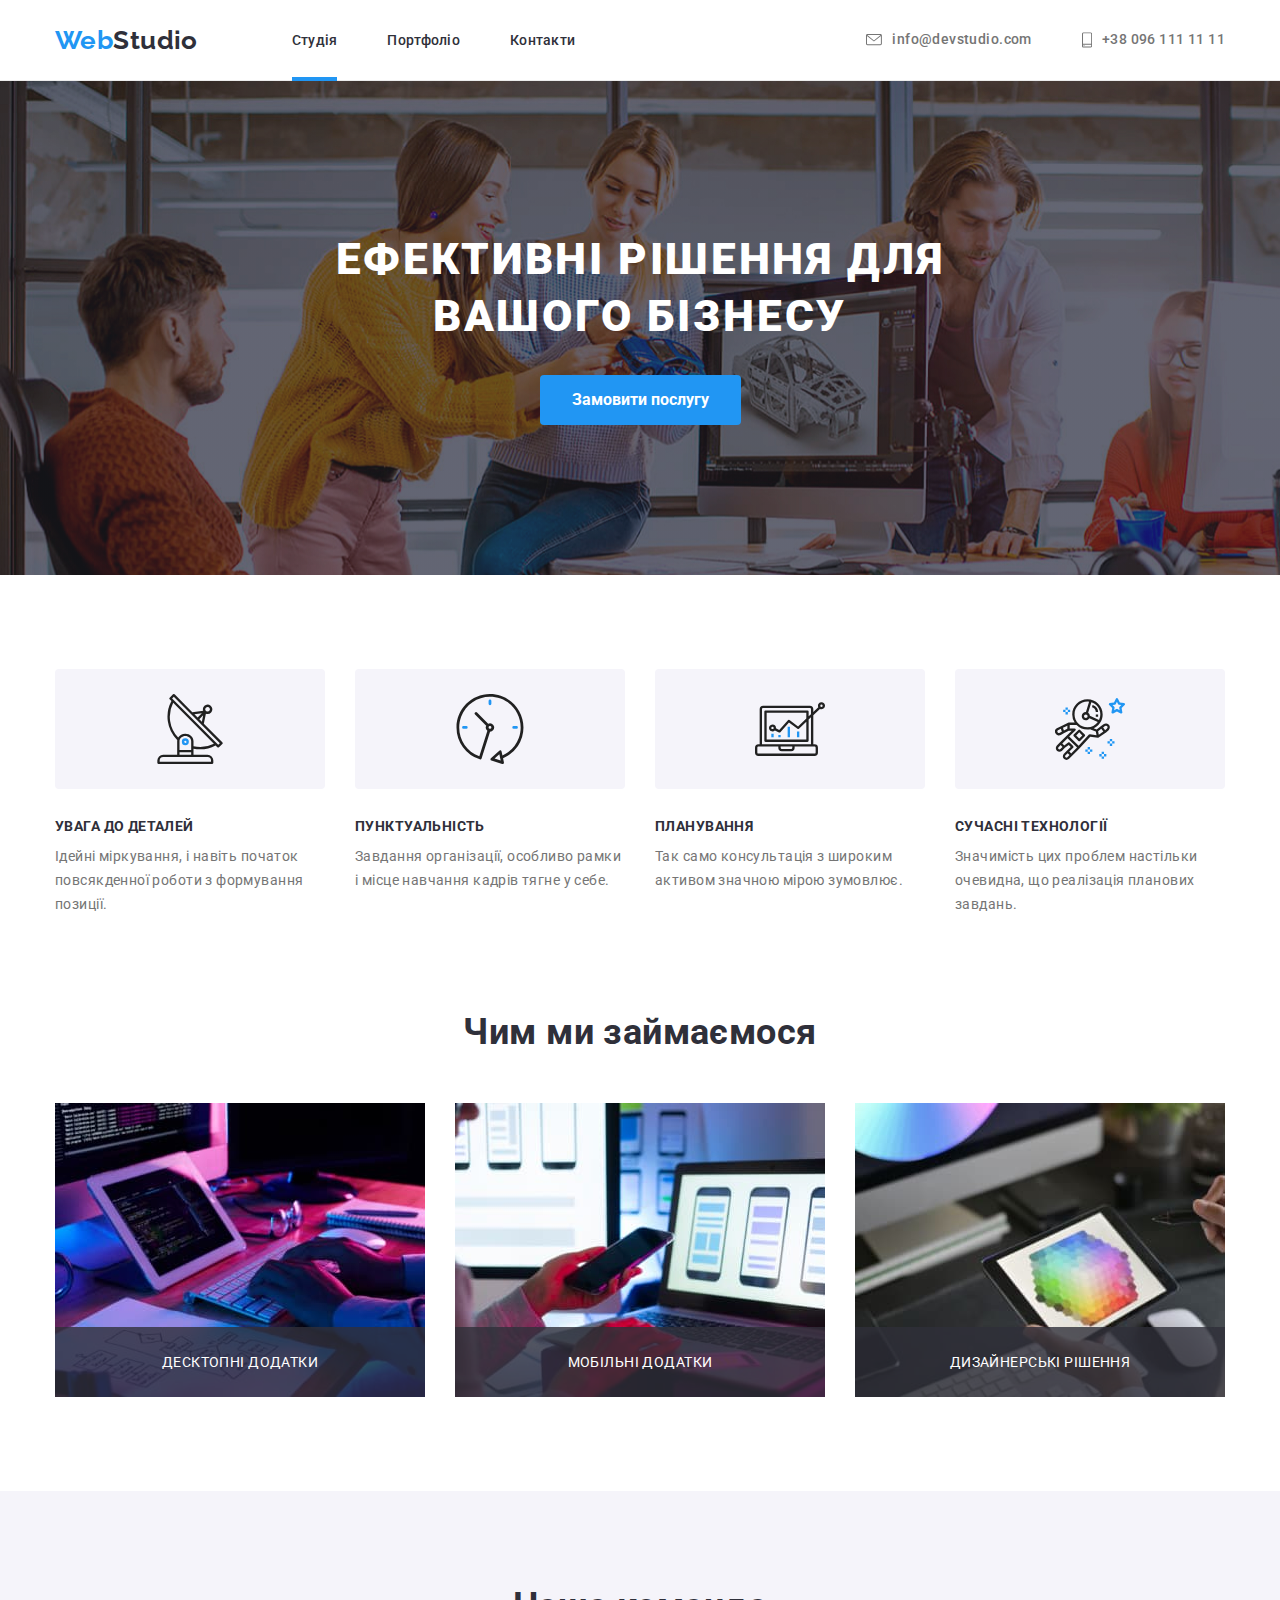
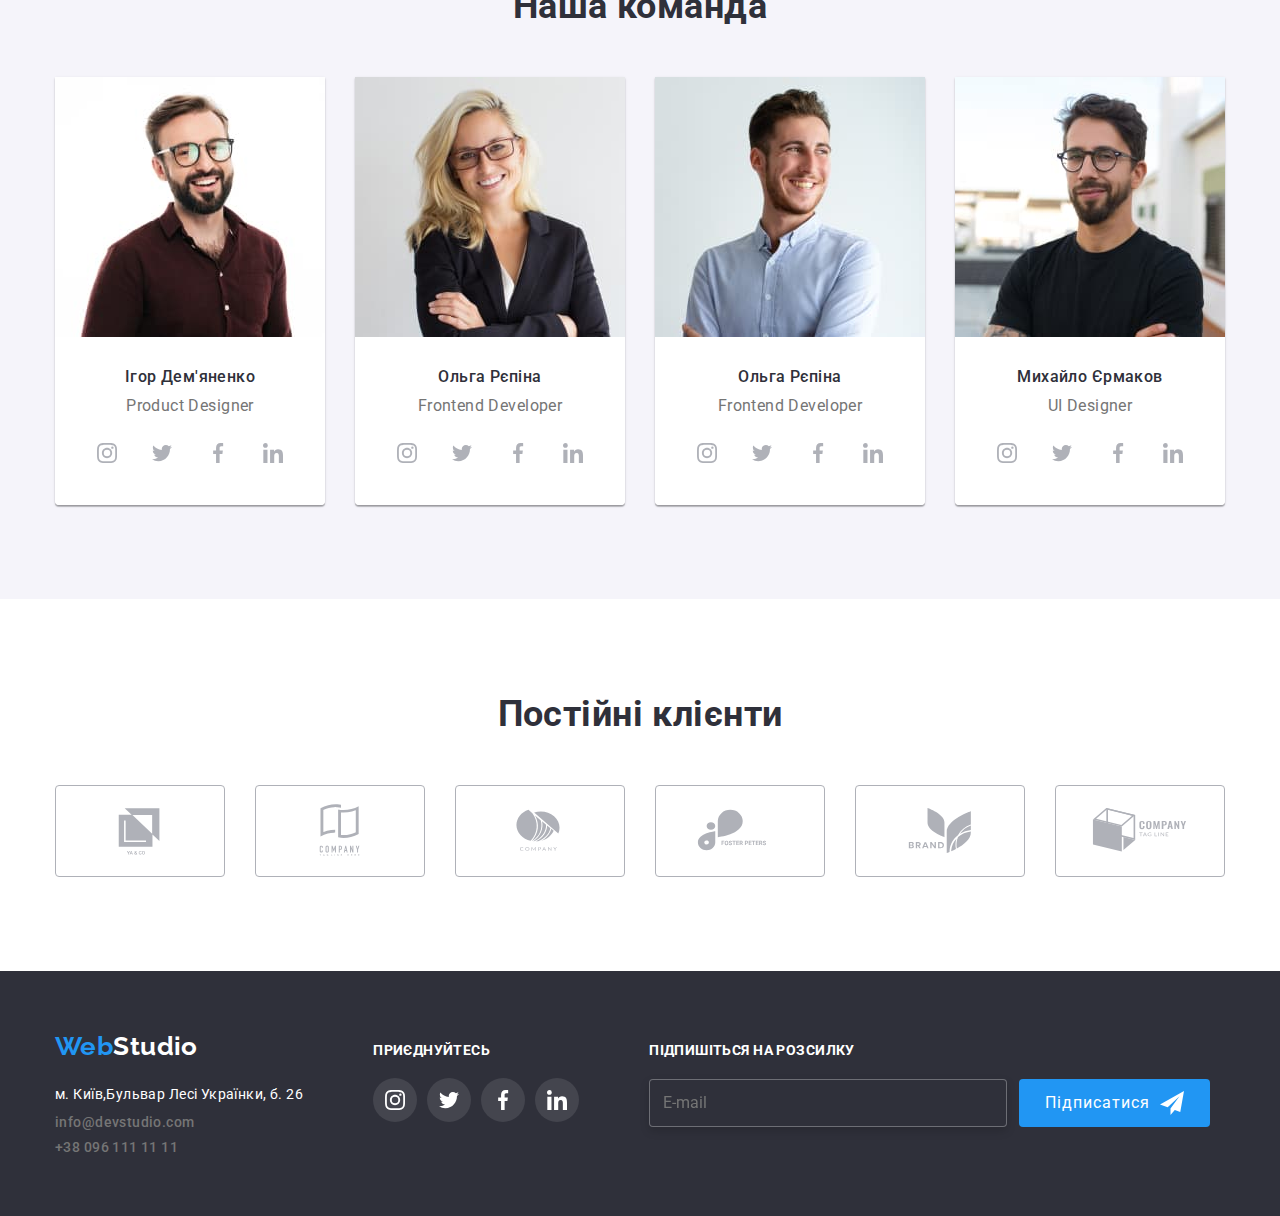
==== index.html @ 344b3658 "p1" ====
<!DOCTYPE html>
<html lang="uk">
  <head>
    <meta charset="UTF-8" />
    <meta http-equiv="X-UA-Compatible" content="IE=edge" />
    <meta name="viewport" content="width=device-width, initial-scale=1.0" />
    <link
      rel="stylesheet"
      href="https://cdnjs.cloudflare.com/ajax/libs/modern-normalize/1.1.0/modern-normalize.min.css"
      />
    <link rel="stylesheet" href="./css/styles.css" />
    <title>Студія</title>
  </head>
  <body>
    <header class="page-header">
      <div class="container page-header__container">
        <a class="logo page-header__logo" href="./index.html"><span>Web</span>Studio</a>
        <nav class="navigation header__navigation">
          <ul class="menu">
            <li class="menu__item">
              <a class="menu__links menu__links--current" href="./index.html">Студія</a>
            </li>
            <li class="menu__item">
              <a class="menu__links " href="./portfolio.html">Портфоліо</a>
            </li>
            <li class="menu__item"><a class="menu__links " href="#">Контакти</a></li>
          </ul>
        </nav>
        <ul class="contacts header_contacts">
          <li class="contacts__item">
            <a class="contacts__links" href="mailto:info@devstudio.com"><svg
                class="contacts__icons" width="16" height="12">
                <use href="./images/icons.svg#icon-envelope"></use>
              </svg>info@devstudio.com</a>
          </li>
          <li class="contacts__item">
            <a class="contacts__links" href="tel:380961111111"> <svg
                class="contacts__icons"
                width="10" height="16">
                <use href="./images/icons.svg#icon-smartphone"></use>
              </svg>+38 096 111 11 11</a>
          </li>
        </ul>
      </div>
    </header>
    <main>
      <section class="hero">
        <h1 class="hero-heading">Ефективні рішення для вашого бізнесу</h1>
        <button data-modal-open class="button hero__button" type="button">Замовити
          послугу</button>
      </section>

      <div class="backdrop is-hidden" data-modal>
        <div class="modal">
          <button data-modal-close class="modal-button"><svg
              class="modal-button__icons">
              <use href="./images/icons.svg#icon-cross"></use></svg></button>
          <form class="modal-form">
            <h3 class="modal-form__heading">Залиште свої дані, ми вам
              передзвонимо</h3>
            <label class="modal-form__label" for="user_name">Ім'я
              <input class="modal-form__input" type="text" name="name"
                id="user_name">
              <svg class="modal-form__icons">
                <use href="./images/icons.svg#icon-phone-black-18dp-1"></use></svg>
            </label>
            <label class="modal-form__label" for="user_telephone">Телефон
              <input class="modal-form__input" type="tel" name="telephone"
                id="user_telephone">
              <svg class="modal-form__icons">
                <use href="./images/icons.svg#icon-person-black-18dp-1"></use></svg>
            </label>
            <label class="modal-form__label" for="user_email">Пошта
              <input class="modal-form__input" type="email" name="email"
                id="user_email">
              <svg class="modal-form__icons">
                <use href="./images/icons.svg#icon-Vector"></use></svg>
            </label>
            <label class="modal-form__label" for="comment">Коментар
              <textarea class="modal-form__comment" name="comment" id="comment"
                rows="8"
                placeholder="Введіть текст"></textarea>
            </label>

            <div class="terms">
              <label class="terms__checkbox-label">
                <input class="checkbox" type="checkbox" name="topic"
                  value=""/>
                <span class="check-icon"></span><p>Погоджуюся з розсилкою
                  та приймаю</p>
              </label>
              <a class="modal-terms">Умови договору</a>
            </div>
            <button class="modal-button__submit" type="submit">Відправити</button>
          </form>
        </div>
      </div>


      <section class="information">
        <div class="container information__container">
          <h2 class="information-heading">Загальна інформація</h2>
          <ul class="info">
            <li class="info__item">
              <div class="info-img">
                <svg class="info-img__icons">
                  <use href="./images/icons.svg#icon-antenna-1"></use>
                </svg>
              </div>
              <h3 class="info-title">УВАГА ДО ДЕТАЛЕЙ</h3>
              <p class="info-text">
                Ідейні міркування, і навіть початок повсякденної роботи з
                формування позиції.
              </p>
            </li>
            <li class="info__item">
              <div class="info-img">
                <svg class="info-img__icons">
                  <use href="./images/icons.svg#icon-clock-1"></use>
                </svg>
              </div>
              <h3 class="info-title">ПУНКТУАЛЬНІСТЬ</h3>
              <p class="info-text">
                Завдання організації, особливо рамки і місце навчання кадрів
                тягне у себе.
              </p>
            </li>
            <li class="info__item">
              <div class="info-img">
                <svg class="info-img__icons">
                  <use href="./images/icons.svg#icon-diagram-1"></use>
                </svg>
              </div>
              <h3 class="info-title">ПЛАНУВАННЯ</h3>
              <p class="info-text">
                Так само консультація з широким активом значною мірою
                зумовлює.
              </p>
            </li>
            <li class="info__item">
              <div class="info-img">
                <svg class="info-img__icons">
                  <use href="./images/icons.svg#icon-astronaut-1"></use>
                </svg>
              </div>
              <h3 class="info-title">СУЧАСНІ ТЕХНОЛОГІЇ</h3>
              <p class="info-text">
                Значимість цих проблем настільки очевидна, що реалізація
                планових завдань.
              </p>
            </li>
          </ul>
        </div>
      </section>


      <section class="work">
        <div class="container work__container">
          <h2 class="work-heading">Чим ми займаємося</h2>
          <ul class="photos">
            <li class="photos__item">
              <img
                src="./images/b.jpg"
                alt="написання коду"
                width="370"
                height="294"
                />
              <div class="photos__overlay"><p>Десктопні додатки</p></div>
            </li>
            <li class="photos__item">
              <img
                src="./images/img.jpg"
                alt="робота з дизайном"
                width="370"
                height="294"
                />
              <div class="photos__overlay"><p>Мобільні додатки</p></div>
            </li>
            <li class="photos__item">
              <img
                src="./images/img2.jpg"
                alt="палітра колорів"
                width="370"
                height="294"
                />
              <div class="photos__overlay"><p>Дизайнерські рішення</p></div>
            </li>
          </ul>
        </div>
      </section>



      <section class="workers">
        <div class="container">
          <h2 class="workers-heading">Наша команда</h2>
          <ul class="grid">
            <li class="grid-card">
              <article class="worker">
                <img
                  src="./images/img:1.jpg"
                  alt="молодий чоловік в окулярах"
                  width="270"
                  height="260"
                  class="worker__inmage"
                  />
                <div class="private">
                  <h3 class="private__name">Ігор Дем'яненко</h3>
                  <p class="private__job">Product Designer</p>
                  <ul class="social">
                    <li><a class="social__links"
                        href="https://www.instagram.com/"><svg
                          class="social__icons ">
                          <use href="./images/icons.svg#icon-instagram-2"></use>
                        </svg></a></li>
                    <li><a class="social__links" href="https://twitter.com/"><svg
                          class="social__icons">
                          <use href="./images/icons.svg#icon-twitter-1"></use>
                        </svg></a></li>
                    <li><a class="social__links"
                        href="hhttps://www.facebook.com/"><svg
                          class="social__icons">
                          <use href="./images/icons.svg#icon-facebook-1"></use>
                        </svg></a></li>
                    <li><a class="social__links"
                        href="https://www.linkedin.com/feed/"><svg
                          class="social__icons">
                          <use href="./images/icons.svg#icon-linkedin-1"></use>
                        </svg></a></li>
                  </ul>
                </div>
              </article>
            </li>
            <li class="grid-card">
              <article class="worker">
                <img
                  src="./images/im2.jpg"
                  alt="дівчина робітник фронт"
                  width="270"
                  height="260"
                  class="worker__inmage"
                  />
                <div class="private">
                  <h3 class="private__name">Ольга Рєпіна</h3>
                  <p class="private__job">Frontend Developer</p>

                  <ul class="social">
                    <li><a class="social__links"
                        href="https://www.instagram.com/"><svg
                          class="social__icons ">
                          <use href="./images/icons.svg#icon-instagram-2"></use>
                        </svg></a></li>
                    <li><a class="social__links" href="https://twitter.com/"><svg
                          class="social__icons">
                          <use href="./images/icons.svg#icon-twitter-1"></use>
                        </svg></a></li>
                    <li><a class="social__links"
                        href="hhttps://www.facebook.com/"><svg
                          class="social__icons">
                          <use href="./images/icons.svg#icon-facebook-1"></use>
                        </svg></a></li>
                    <li><a class="social__links"
                        href="https://www.linkedin.com/feed/"><svg
                          class="social__icons">
                          <use href="./images/icons.svg#icon-linkedin-1"></use>
                        </svg></a></li>
                  </ul>
                </div>
              </article>
            </li>
            <li class="grid-card">
              <article class="worker">
                <img
                  src="./images/im3.jpg"
                  alt="хлопець з маркентгу"
                  width="270"
                  height="260"
                  class="worker__inmage"
                  />
                <div class="private">
                  <h3 class="private__name">Ольга Рєпіна</h3>
                  <p class="private__job">Frontend Developer</p>

                  <ul class="social">
                    <li><a class="social__links"
                        href="https://www.instagram.com/"><svg
                          class="social__icons ">
                          <use href="./images/icons.svg#icon-instagram-2"></use>
                        </svg></a></li>
                    <li><a class="social__links" href="https://twitter.com/"><svg
                          class="social__icons">
                          <use href="./images/icons.svg#icon-twitter-1"></use>
                        </svg></a></li>
                    <li><a class="social__links"
                        href="hhttps://www.facebook.com/"><svg
                          class="social__icons">
                          <use href="./images/icons.svg#icon-facebook-1"></use>
                        </svg></a></li>
                    <li><a class="social__links"
                        href="https://www.linkedin.com/feed/"><svg
                          class="social__icons">
                          <use href="./images/icons.svg#icon-linkedin-1"></use>
                        </svg></a></li>
                  </ul>
                </div>
              </article>
            </li>
            <li class="grid-card">
              <article class="worker">
                <img
                  src="./images/im4.jpg"
                  alt="молодий чоловік в окулярах UI"
                  width="270"
                  height="260"
                  class="worker__inmage"
                  />
                <div class="private">
                  <h3 class="private__name">Михайло Єрмаков</h3>
                  <p class="private__job">UI Designer</p>
                  <ul class="social">
                    <li><a class="social__links"
                        href="https://www.instagram.com/"><svg
                          class="social__icons ">
                          <use href="./images/icons.svg#icon-instagram-2"></use>
                        </svg></a></li>
                    <li><a class="social__links" href="https://twitter.com/"><svg
                          class="social__icons">
                          <use href="./images/icons.svg#icon-twitter-1"></use>
                        </svg></a></li>
                    <li><a class="social__links"
                        href="hhttps://www.facebook.com/"><svg
                          class="social__icons">
                          <use href="./images/icons.svg#icon-facebook-1"></use>
                        </svg></a></li>
                    <li><a class="social__links"
                        href="https://www.linkedin.com/feed/"><svg
                          class="social__icons">
                          <use href="./images/icons.svg#icon-linkedin-1"></use>
                        </svg></a></li>
                  </ul>
                </div>
              </article>
            </li>
          </ul>
        </div>
      </section>
    </main>
    <section class="clients">
      <div class="container">
        <h2 class="clients-heading">Постійні клієнти</h2>
        <ul class="clients-list">
          <li class="clients-list__item"><a class="clients-list__link" href="#"><svg class="clients-list__icons">
                <use href="./images/icons.svg#icon-l1"></use>
              </svg></a></li>
          <li class="clients-list__item"><a class="clients-list__link" href="#"><svg class="clients-list__icons">
                <use href="./images/icons.svg#icon-l2"></use>
              </svg></a></li>
          <li class="clients-list__item"><a class="clients-list__link" href="#"><svg class="clients-list__icons">
                <use href="./images/icons.svg#icon-l3"></use>
              </svg></a></li>
          <li class="clients-list__item"><a class="clients-list__link" href="#"><svg class="clients-list__icons">
                <use href="./images/icons.svg#icon-l4"></use>
              </svg></a></li>
          <li class="clients-list__item"><a class="clients-list__link" href="#"><svg class="clients-list__icons">
                <use href="./images/icons.svg#icon-l5"></use>
              </svg></a></li>
          <li v><a class="clients-list__link" href="#"><svg class="clients-list__icons">
                <use href="./images/icons.svg#icon-l6"></use>
              </svg></a></li>
        </ul>
      </div>
    </section>
    <footer class="page-footer">
      <div class="container page-footer__container">
        <div class="left-footer">
          <a class="logo-b" href="./index.html"><span>Web</span>Studio</a>
          <address>
            <ul class="f-links">
              <li>
                <a
                  class="footer-links"
                  href=" https://goo.gl/maps/tbmbM4fvrWX6sfsx7">
                  м. Київ,Бульвар Лесі Українки, б. 26</a>
              </li>
              <li>
                <a class="contacts-b" href="info@devstudio.com">info@devstudio.com</a>
              </li>
              <li>
                <a class="contacts-b" href="tel:380961111111">+38 096 111 11
                  11</a>
              </li>
            </ul>
          </address>
        </div>
        <div class="f-s-links">
          <h3>Приєднуйтесь</h3>
          <ul class="f-social">
            <li><a class="fs-links" href="https://www.instagram.com/"><svg
                  class="f-icons ">
                  <use href="./images/icons.svg#icon-instagram-2"></use>
                </svg></a></li>
            <li><a class="fs-links" href="https://twitter.com/"><svg
                  class="f-icons">
                  <use href="./images/icons.svg#icon-twitter-1"></use>
                </svg></a></li>
            <li><a class="fs-links" href="hhttps://www.facebook.com/"><svg
                  class="f-icons">
                  <use href="./images/icons.svg#icon-facebook-1"></use>
                </svg></a></li>
            <li><a class="fs-links" href="https://www.linkedin.com/feed/"><svg
                  class="f-icons">
                  <use href="./images/icons.svg#icon-linkedin-1"></use>
                </svg></a></li>
          </ul>
        </div>
        <div class="send_email">
          <h3>Підпишіться на розсилку</h3>
          <form class="signup_form">
            <input class="footer-input" type="email" name="f-email"
              placeholder="E-mail" />
            <button class="f-email" type="submit"><p>Підписатися</p><svg
                class="f-email-i">
                <use href="./images/icons.svg#icon-icon-send"></use>
              </svg></button>
          </form>
        </div>
      </div>
    </footer>
    <script src="./js/modal.js"></script>
  </body>
</html>
---- css/styles.css ----
@import url("https://fonts.googleapis.com/css2?family=Roboto:wght@100;300;400;500;700&display=swap");
@import url("https://fonts.googleapis.com/css2?family=Raleway:wght@100;300;400;500;700&display=swap");

html {
  box-sizing: border-box;
}

*,
*::before,
*::after {
  box-sizing: inherit;
}

h1,
h2,
h3,
h4,
h5,
h6,
p {
  margin: 0;
}

img {
  display: block;
  max-width: 100%;
  height: auto;
}

header {
  border-bottom: 1px solid #ececec;
}

body {
  font-family: "Roboto";
  color: #2f303a;
  font-size: 14px;
  letter-spacing: 0.03em;
}

ul {
  list-style: none;
  margin: 0;
  padding: 0;
}

h1 {
  font-size: 44px;
  text-align: center;
  width: 696px;
  margin: 0 auto;


}

.container {
  width: 1200px;
  margin-left: auto;
  margin-right: auto;
  padding-left: 15px;
  padding-right: 15px;
}

.page-header__container {
  display: flex;
  align-items: center;
}

.header__navigation{
  display: flex;
}



.page-header__logo{
  display: flex;
  font-family: "Raleway";
  font-size: 26px;
  font-weight: 700;
  color: #2f303a;
  text-decoration: none;
  line-height: 1.19;
  text-transform: capitalize;
  margin-right: 94px;
}

.logo span {
  color: #2196f3;
}

.menu {
  display: flex;
  align-items: center;
}

.menu__item {
  margin-right: 50px;
}

.menu__item:last-child {
  margin-right: 0;
}

.menu__links {
  color: #2f303a;
  text-decoration: none;
  font-weight: 500;
  font-size: 14px;
  line-height: 1.14;
  letter-spacing: 0.02em;
  padding-top: 32px;
  padding-bottom: 32px;
  position: relative;
  transition: color 250ms cubic-bezier(0.4, 0, 0.2, 1);
}

.menu__links--current::after {
  content: '';
  display: block;
  left: 0;
  bottom: -1px;
  background-color: #2196F3;
  position: absolute;
  height: 4px;
  width: 100%;
}


.menu__links:hover,
.menu__links :focus {
  color: #2196f3;

}
.header_contacts {
  display: flex;
  margin-left: auto;
}

.header_contacts:hover,
.header_contacts:focus {
  color: #2196f3;
}

.contacts__item:not(:last-child) {
  margin-right: 50px;
}
.contacts__links {
  display: flex;
  color: #757575;
  font-weight: 500;
  font-size: 14px;
  line-height: 1.14;
  text-decoration: none;
  font-style: normal;
  padding-top: 32px;
  padding-bottom: 32px;
  justify-content: space-between;
  align-items: center;
  transition: color 250ms cubic-bezier(0.4, 0, 0.2, 1);
}

.contacts__links:hover,
.contacts__links:focus {
  color: #2196f3;

}


.hero{
  text-align: center;
  text-transform: uppercase;
  background-image: linear-gradient(rgba(47, 48, 58, 0.4),
      rgba(47, 48, 58, 0.4)),
    url(../images/im-hero.jpg);
  max-width: 1600px;
  padding-top: 150px;
  padding-bottom: 150px;
  margin: 0 auto;
 
}
.hero-heading {
  color: #ffffff;
  line-height: 1.3;
  letter-spacing: 0.06em;
  font-weight: 900;
}
.hero__button{
  background-color: #2196f3;
  color: #ffffff;
  font-weight: 700;
  font-size: 16px;
  line-height: 1.88;
  border: 0;
  font-family: inherit;
  margin-top: 30px;
  padding: 10px 32px;
  border-radius: 4px;
}

.hero__button:hover,
.hero__button:focus {
  cursor: pointer;
}

.backdrop {
  position: fixed;
  top: 0;
  left: 0;
  width: 100%;
  height: 100%;
  background-color: rgba(47, 48, 58, 0.4);
  opacity: 1;
  transition: opacity 250ms cubic-bezier(0.4, 0, 0.2, 1);
  z-index: 1;
}

.backdrop.is-hidden {
  opacity: 0;
  pointer-events: none;
}

.modal {
  position: absolute;
  background-color: #fff;
  min-width: 528px;
  min-height: 581px;
  transform: translate(-50%, -50%);
  top: 50%;
  left: 50%;
}

.modal-button{
  background-color: #fff;
  border-radius: 50%;
  display: flex;
  align-items: center;
  justify-items: center;
  width: 30px;
  height: 30px;
  border: 1px solid rgba(0, 0, 0, 0.1);
  margin-right: 8px;
  margin-top: 8px;
  margin-left: auto;
  margin-bottom: auto;
  transition: color 250ms cubic-bezier(0.4, 0, 0.2, 1), border-color 250ms cubic-bezier(0.4, 0, 0.2, 1);

}

.modal-button__icons:hover,
.modal-button__icons:focus {
  cursor: pointer;
  color: #2196F3;
}

.modal-form {
  padding: 2px 40px;
  font-family: 'Roboto';
  font-style: normal;
  font-weight: 400;
  font-size: 12px;
  line-height: 1.16;
  letter-spacing: 0.01em;
  color: #757575;
}

.modal-form__heading{
  font-family: 'Roboto';
  font-weight: 700;
  font-size: 20px;
  line-height: 23px;
  text-align: center;
  letter-spacing: 0.03em;
  color: #212121;
  text-transform: none;
  margin-bottom: 12px;
}

.modal-form__label {
  display: flex;
  position: relative;
  flex-direction: column;
  margin-bottom: 10px;
  text-align: left;
  text-transform: none;
}

.modal-form__input {
  display: flex;
  align-items: center;
  padding: 12px 40px;
  margin-top: 4px;
  border: 1px solid rgba(33, 33, 33, 0.2);
  border-radius: 4px;
  cursor: pointer;
  text-transform: none;
  color: #212121;
  transition: border 250ms cubic-bezier(0.4, 0, 0.2, 1);
}

.modal-form__input:hover,
.modal-form__input:focus,
.modal-form__input:active {
  border: 1px solid #2196F3;
  outline: 0;
}

.modal-form__input:hover,
.modal-form__input:focus+.modal-form__icons {
  fill: #2196F3;
}

.modal-form__icons {
  position: absolute;
  width: 18px;
  height: 18px;
  fill: #212121;
  top: 50%;
  left: 12px;
  transition: fill 250ms cubic-bezier(0.4, 0, 0.2, 1);
}

textarea {
  resize: none;
  width: 100%;
  padding: 12px 16px;
}

textarea:hover,
textarea:focus {
  border: 1px solid #2196F3;
  outline: 0;
}
.modal-form__comment {
  margin-top: 4px;
  border: 1px solid rgba(33, 33, 33, 0.2);
  border-radius: 4px;
  cursor: pointer;
  text-transform: none;
  transition: border 250ms cubic-bezier(0.4, 0, 0.2, 1);
}

.modal-form__comment::placeholder {
  color: rgba(117, 117, 117, 0.5);
}
.terms {
  margin-top: 20px;
  display: flex;
  justify-content: center;
  align-items: center;
  cursor: pointer;
}

.modal-terms {
  margin-left: 7px;
  font-family: 'Roboto';
  font-style: normal;
  font-weight: 400;
  font-size: 14px;
  line-height: 24px;
  letter-spacing: 0.03em;
  text-decoration-line: underline;
  text-underline-position: under;
  text-decoration-skip: none;
  color: #2196F3;
  text-transform: none;
}

.terms__checkbox-label{
  display: flex;
  align-items: center;
  text-transform: none;
  text-transform: none;
  font-family: 'Roboto';
  font-style: normal;
  font-weight: 400;
  font-size: 14px;
  line-height: 24px;
  letter-spacing: 0.03em;
  color: #757575;
}
.terms__checkbox-label:hover{
  cursor: pointer;
}

.checkbox {
  appearance: none;
  position: absolute;
}

.check-icon {
  display: inline-block;
  width: 16px;
  height: 15px;
  border: 2px solid #212121;
  border-radius: 2px;
  margin-right: 7px;
  transition: background-color 250ms cubic-bezier(0.4, 0, 0.2, 1);;
}

.checkbox:checked+.check-icon {
  background-color: #2196f3;
  background-image: url('../images/tick.svg');
  border-color: transparent;
  background-size: contain;
  background-repeat: no-repeat;
  background-origin: padding-box;
  background-position: center;
}


.modal-button__submit{
  display: flex;
  font-family: 'Roboto';
  font-style: normal;
  font-weight: 700;
  font-size: 16px;
  line-height: 30px;
  text-align: center;
  letter-spacing: 0.06em;
  color: #FFFFFF;
  background: #188CE8;
  border-radius: 4px;
  transition: box-shadow 250ms cubic-bezier(0.4, 0, 0.2, 1);
  border: none;
  padding: 10px 52px;
  margin: 30px auto;
}


.modal-button__submit:hover,
.modal-button__submit:focus {
  cursor: pointer;
  box-shadow: 0px 4px 4px rgba(0, 0, 0, 0.15);
}

.information__container{
  padding-top: 94px;
}

.information-heading {
  display: none;
}

.info {
  display: flex;
  gap: 30px;
}

.info-img {
  display: flex;
  align-items: center;
  justify-content: center;
  background-color: #f5f4fa;
  width: 270px;
  height: 120px;
  border-radius: 4px;
}

.info__item {
  width: auto;
}

.info-title {
  font-size: 14px;
  line-height: 1.14;
  text-transform: uppercase;
  margin-top: 30px;
}

.info-text {
  font-size: 14px;
  line-height: 1.7;
  color: #757575;
  margin-top: 10px;
}

.work__container{
  padding-top: 94px;
  padding-bottom: 94px;
}

.work-heading {
  font-size: 36px;
  line-height: 1.17;
  text-align: center;
}

.photos {
  display: flex;
  margin-top: 50px;
}

.photos__item {
  position: relative;
  margin-right: 30px;
}

.photos__overlay {
  position: absolute;
  bottom: 0;
  background-color: rgba(47, 48, 58, 0.8);
  color: #fff;
  width: 100%;
  opacity: 1;
  padding: 27px;
  text-align: center;
  font-family: inherit;
  letter-spacing: 0.03em;
  text-transform: uppercase;

}

.photos__item:last-child {
  margin-right: 0;
}

.workers {
  background: #f5f4fa;
  padding-top: 94px;
  padding-bottom: 94px;
}

.workers-heading {
  font-size: 36px;
  line-height: 1.17;
  text-align: center;
}

.grid {
  margin-top: 50px;
  display: flex;
  justify-content: space-between;
}

.grid-card {
  width: 270px;
  border-color: #f5f4fa;
  box-shadow: 0px 1px 3px rgba(0, 0, 0, 0.12), 0px 1px 1px rgba(0, 0, 0, 0.14),
    0px 2px 1px rgba(0, 0, 0, 0.2);
  border-radius: 0px 0px 4px 4px;
}

.private {
  background-color: #ffffff;
  padding: 30px;
  border-radius: 0px 0px 4px 4px;
}

.private__name {
  font-weight: 500;
  font-size: 16px;
  line-height: 1.19;
  text-align: center;
}

.private__job {
  color: #757575;
  font-size: 16px;
  line-height: 1.19;
  text-align: center;
  margin-top: 10px;
}

.social {
  display: flex;
  justify-content: space-between;
  margin-top: 16px;
}

.social__links {
  display: flex;
  color: #afb1b8;
  border-radius: 50%;
  background-color: #fff;
  width: 44px;
  height: 44px;
  align-items: center;
  justify-content: center;
  transition: color 250ms cubic-bezier(0.4, 0, 0.2, 1), background-color 250ms cubic-bezier(0.4, 0, 0.2, 1);
}

.social__links:hover,
.social__links:focus {
  color: #fff;
  background-color: #2196f3;
  cursor: pointer;
  outline: none;

}

.clients {
  padding-top: 94px;
  padding-bottom: 94px;
}

.clients-heading{
  font-family: "Roboto";
  font-style: normal;
  font-weight: 700;
  font-size: 36px;
  line-height: 42px;
  text-align: center;
}

.clients-list {
  margin-top: 50px;
  display: flex;
  justify-content: space-between;
}

.clients-list__link {
  display: flex;
  color: #afb1b8;
  width: 170px;
  height: 92px;
  background-color: #fff;
  align-items: center;
  justify-content: center;
  border: 1px solid #afb1b8;
  border-radius: 4px;
  transition: color 250ms cubic-bezier(0.4, 0, 0.2, 1), border-color 250ms cubic-bezier(0.4, 0, 0.2, 1);
}

.clients-list__link:hover,
.clients-list__link:focus {
  color: #2196f3;
  border-color: #2196f3;
  cursor: pointer;
  outline: none;

}

.portfolio-heading {
  display: none;
}

.filter_and_examples {
  padding-top: 94px;
  padding-bottom: 94px;
}

.filter {
  display: flex;
  justify-content: center;
}

.filter li {
  margin-right: 8px;
}

.filter li:last-child {
  margin-right: 0;
}
.btn-ex {
  color: #212121;
  background-color: #f5f4fa;
  font-weight: 500;
  font-size: 16px;
  line-height: 1.6;
  text-align: center;
  border: 0;
  font-family: inherit;
  padding: 6px 25px;
  border-radius: 4px;
}

.btn-ex:hover,
.btn-ex:focus {
  color: #ffffff;
  background-color: #2196f3;
  cursor: pointer;
}
.gallary {
  margin-top: 50px;
  display: flex;
  flex-wrap: wrap;
  gap: 30px;
}

.examples-cards {
  width: auto;

}

.img-ex {
  position: relative;
  overflow: hidden;
}

.ex-overlay {
  position: absolute;
  background-color: rgba(33, 150, 243, 0.9);
  color: #fff;
  width: 100%;
  opacity: 1;
  top: 0;
  padding: 63px 24px;
  font-family: inherit;
  letter-spacing: 0.03em;
  font-size: 18px;
  font-weight: 400;
  line-height: 1.6;
  transform: translateY(100%);
  transition: transform 250ms cubic-bezier(0.4, 0, 0.2, 1);
}


.examples-cards:hover {
  box-shadow: 0px 1px 1px rgba(0, 0, 0, 0.12), 0px 4px 4px rgba(0, 0, 0, 0.06),
    1px 4px 6px rgba(0, 0, 0, 0.16);
  cursor: pointer;
  transition: box-shadow 250ms cubic-bezier(0.4, 0, 0.2, 1);
}

.examples-cards:hover .ex-overlay {
  transform: translateY(0);

}

.ex-info {
  padding: 20px 24px;
  border: 1px solid #eeeeee;
  border-top: 0;
}

.exmples-names {
  font-size: 18px;
  line-height: 2;
  letter-spacing: 0.06em;
}

.exmples-info {
  font-size: 16px;
  line-height: 1.88;
  color: #757575;
  margin-top: 4px;
}

footer {
  background-color: #2f303a;
  line-height: 24px;
  padding-top: 60px;
  padding-bottom: 60px;
}

.logo-b {
  display: block;
  color: #ffffff;
  font-family: "Raleway";
  font-style: normal;
  font-weight: 700;
  font-size: 26px;
  line-height: 1.19;
  text-decoration: none;
  margin-bottom: 20px;
}

.logo-b span {
  color: #2196f3;
}

.page-footer__container  {
  display: flex;
  align-items: baseline;
  gap: 70px;
}

.footer-links {
  font-style: normal;
  color: #ffffff;
  text-decoration: none;
  font-size: 14px;
}

.contacts-b {
  display: flex;
  color: #757575;
  font-weight: 500;
  font-size: 14px;
  line-height: 1.14;
  text-decoration: none;
  font-style: normal;
}

.f-links li:not(:first-child) {
  margin-top: 9px;
}

.f-social {
  display: flex;
  gap: 10px;
}

.f-s-links h3 {
  font-family: 'Roboto';
  font-weight: 700;
  font-size: 14px;
  line-height: 16px;
  letter-spacing: 0.03em;
  text-transform: uppercase;
  color: #ffffff;
  margin-bottom: 20px;
}

.fs-links {
  display: flex;
  color: #fff;
  border-radius: 50%;
  background-color: rgba(255, 255, 255, 0.1);
  width: 44px;
  height: 44px;
  align-items: center;
  justify-content: center;
  transition: color 250ms cubic-bezier(0.4, 0, 0.2, 1), background-color 250ms cubic-bezier(0.4, 0, 0.2, 1);
}

.fs-links:hover,
.fs-links:focus {
  color: #fff;
  background-color: #2196F3;
  cursor: pointer;
  outline: none;

}

.send_email h3 {
  font-family: 'Roboto';
  font-weight: 700;
  font-size: 14px;
  text-transform: uppercase;
  line-height: 1.14;
  letter-spacing: 0.03em;
  color: #ffffff;
  margin-bottom: 20px;
}

.f-email {
  color: #fff;
  background: #2196F3;
  border: none;
  border-radius: 4px;
  display: flex;
  align-items: center;
  text-align: center;
  letter-spacing: 0.06em;
  padding: 12px 26px;
  gap: 10px;
  font-size: 16px;
  transition: box-shadow 250ms cubic-bezier(0.4, 0, 0.2, 1);
}

.f-email:hover {
  cursor: pointer;
  box-shadow: 0px 4px 4px rgba(0, 0, 0, 0.15);
}

.footer-input {
  padding: 13px;
  align-items: center;
  line-height: 20px;
  font-size: 16px;
  font-family: inherit;
  border: 1px solid rgba(255, 255, 255, 0.3);
  filter: drop-shadow(0px 4px 4px rgba(0, 0, 0, 0.15));
  border-radius: 4px;
  background-color: #2F303A;
  width: 358px;
  transition: border 250ms cubic-bezier(0.4, 0, 0.2, 1);
  color: #fff;
}

.signup_form {
  display: flex;
  align-items: center;
  gap: 12px;

}

.footer-input:hover,
.footer-input:focus,
.sfooter-input:active {
  border: 1px solid #2196F3;
  outline: 0;
  cursor: pointer;
}

.info-img__icons{
  fill: currentColor;
  width: 70px;
  height: 70px;
}

.contacts__icons {
  fill: currentColor;
  margin-right: 10px;
}

.social__icons {
  fill: currentColor;
  width: 20px;
  height: 20px;
}

.clients-list__icons {
  fill: currentColor;
  width: 106px;
  height: 60px;
}

.f-icons {
  fill: currentColor;
  width: 20px;
  height: 20px;
}

.modal-button__icons{
  width: 18px;
  height: 18px;
  fill: currentColor;
}

.f-email-i {
  fill: #fff;
  width: 24px;
  height: 24px;
}
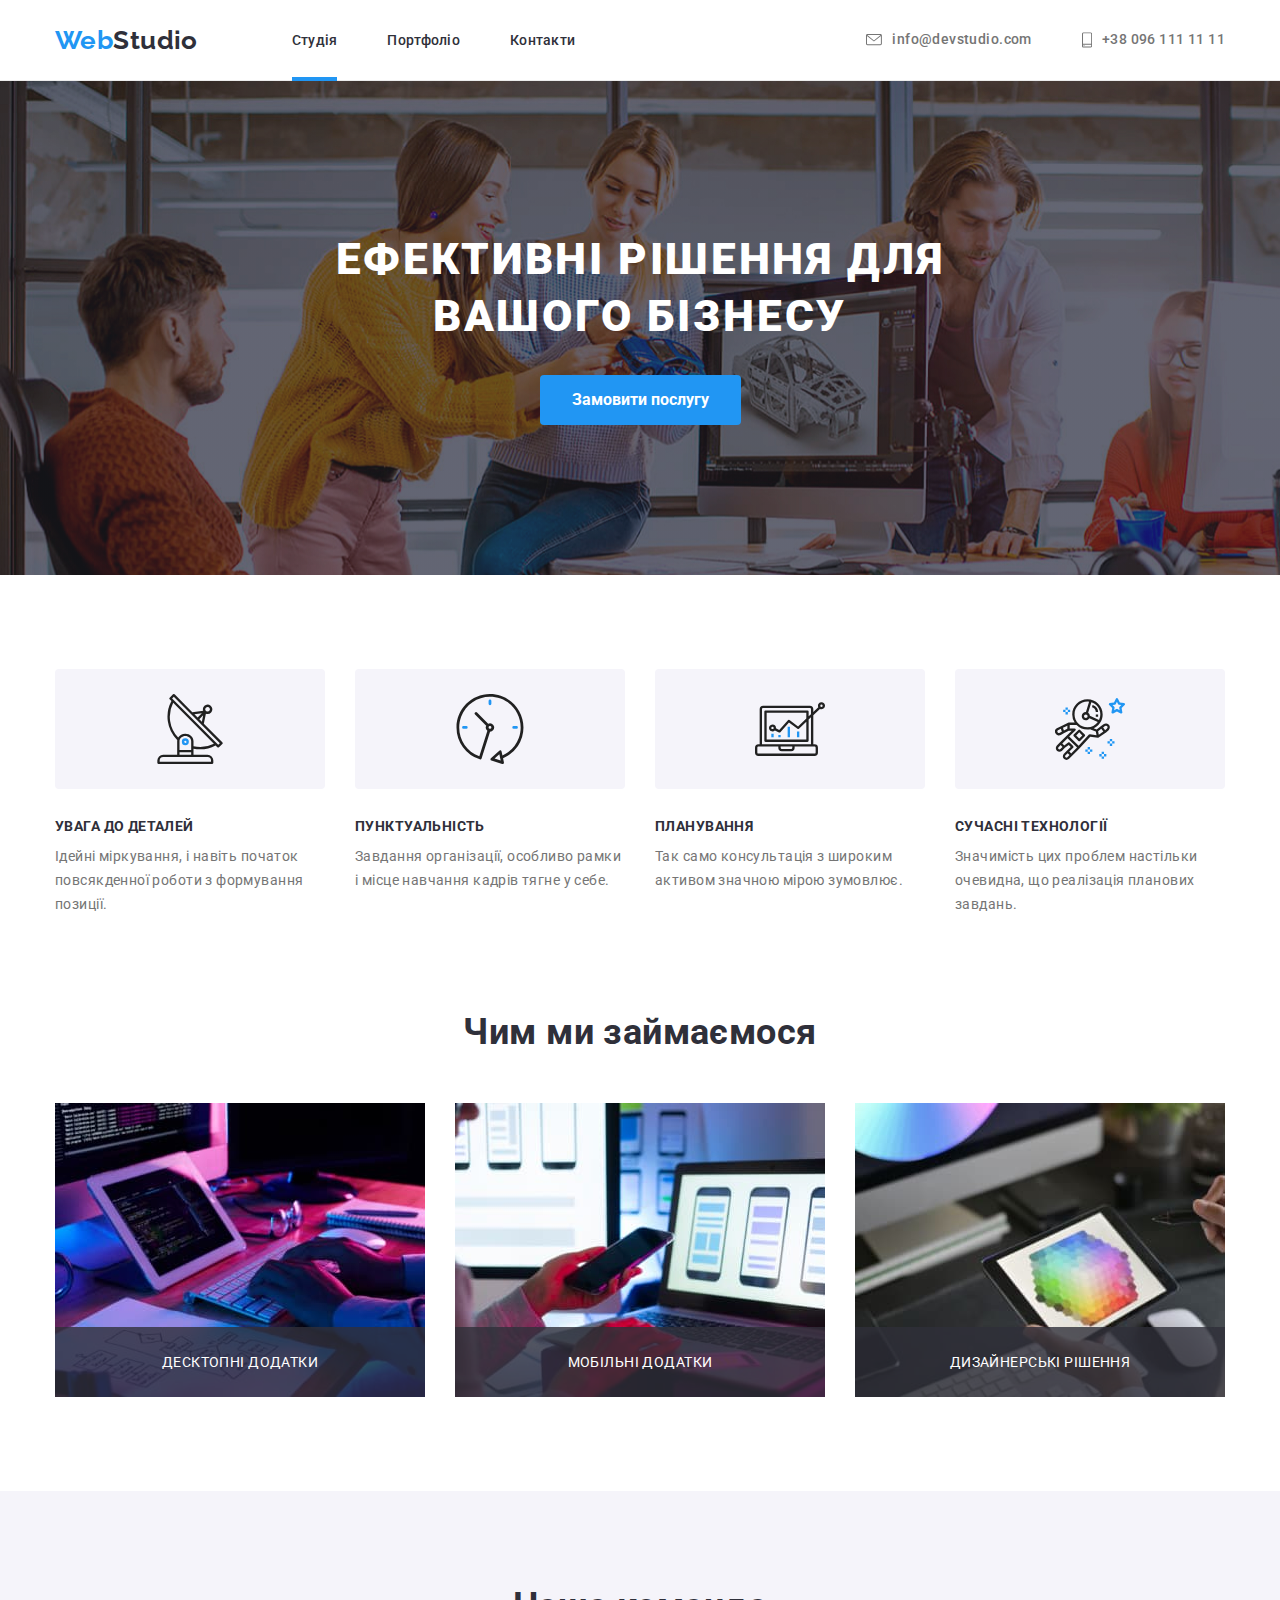
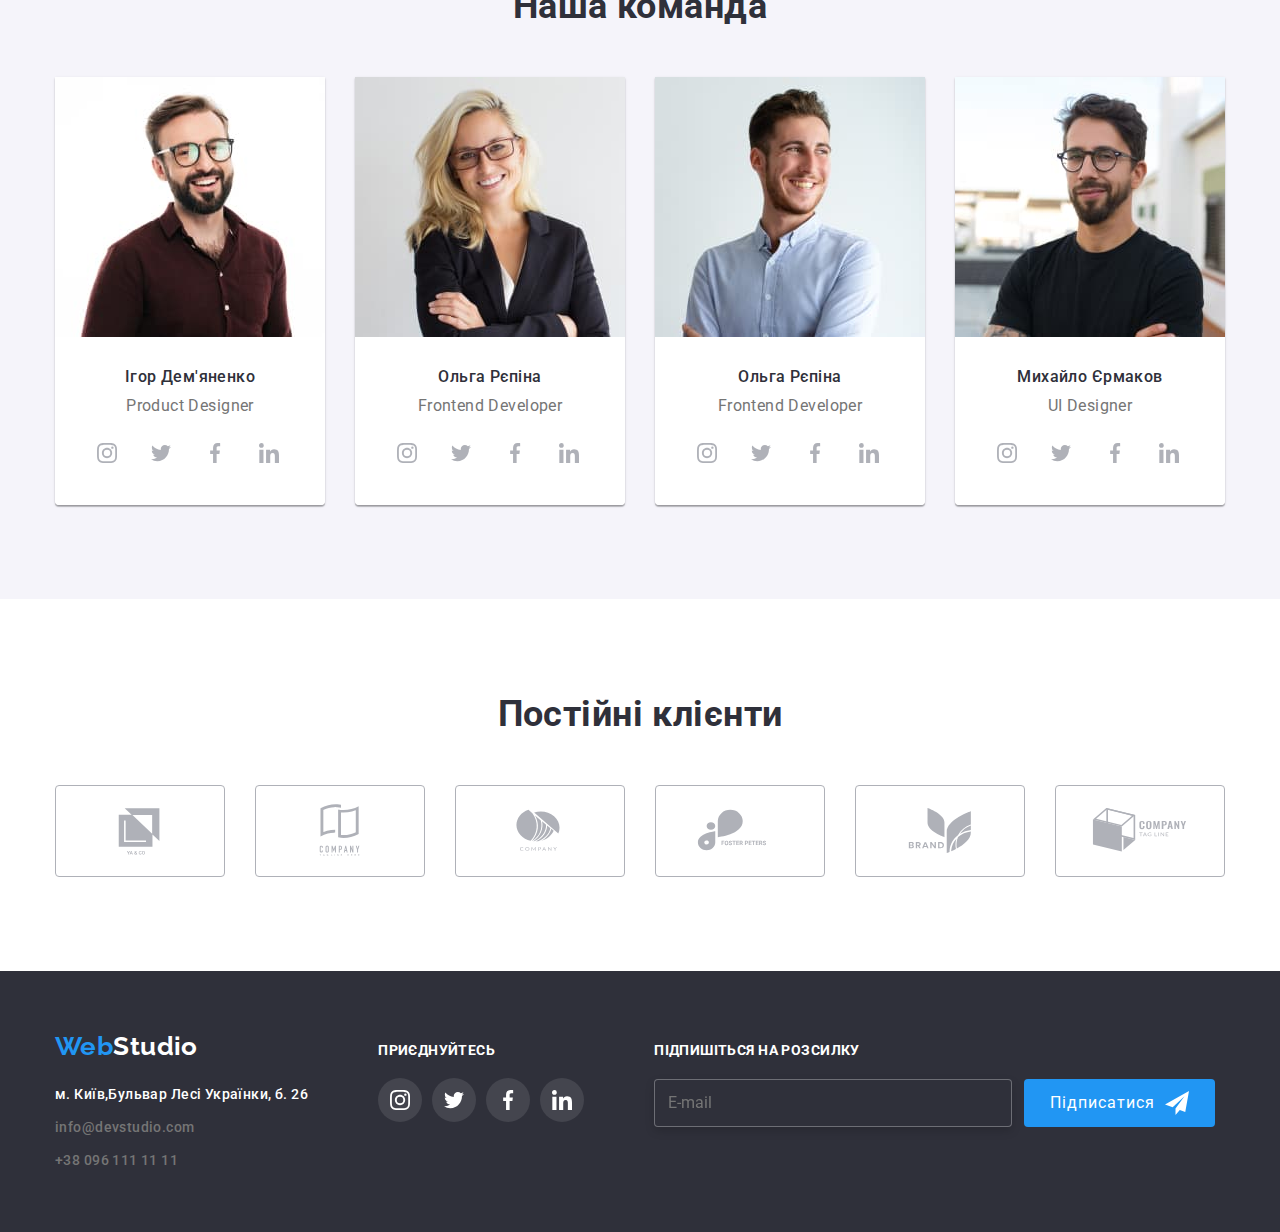
==== commit 34b70db7: "p2" ====
--- a/index.html
+++ b/index.html
@@ -8,7 +8,7 @@
       rel="stylesheet"
       href="https://cdnjs.cloudflare.com/ajax/libs/modern-normalize/1.1.0/modern-normalize.min.css"
       />
-    <link rel="stylesheet" href="./css/styles.css" />
+    <link rel="stylesheet" href="./css/main.min.css" />
     <title>Студія</title>
   </head>
   <body>
@@ -50,53 +50,6 @@
           послугу</button>
       </section>
 
-      <div class="backdrop is-hidden" data-modal>
-        <div class="modal">
-          <button data-modal-close class="modal-button"><svg
-              class="modal-button__icons">
-              <use href="./images/icons.svg#icon-cross"></use></svg></button>
-          <form class="modal-form">
-            <h3 class="modal-form__heading">Залиште свої дані, ми вам
-              передзвонимо</h3>
-            <label class="modal-form__label" for="user_name">Ім'я
-              <input class="modal-form__input" type="text" name="name"
-                id="user_name">
-              <svg class="modal-form__icons">
-                <use href="./images/icons.svg#icon-phone-black-18dp-1"></use></svg>
-            </label>
-            <label class="modal-form__label" for="user_telephone">Телефон
-              <input class="modal-form__input" type="tel" name="telephone"
-                id="user_telephone">
-              <svg class="modal-form__icons">
-                <use href="./images/icons.svg#icon-person-black-18dp-1"></use></svg>
-            </label>
-            <label class="modal-form__label" for="user_email">Пошта
-              <input class="modal-form__input" type="email" name="email"
-                id="user_email">
-              <svg class="modal-form__icons">
-                <use href="./images/icons.svg#icon-Vector"></use></svg>
-            </label>
-            <label class="modal-form__label" for="comment">Коментар
-              <textarea class="modal-form__comment" name="comment" id="comment"
-                rows="8"
-                placeholder="Введіть текст"></textarea>
-            </label>
-
-            <div class="terms">
-              <label class="terms__checkbox-label">
-                <input class="checkbox" type="checkbox" name="topic"
-                  value=""/>
-                <span class="check-icon"></span><p>Погоджуюся з розсилкою
-                  та приймаю</p>
-              </label>
-              <a class="modal-terms">Умови договору</a>
-            </div>
-            <button class="modal-button__submit" type="submit">Відправити</button>
-          </form>
-        </div>
-      </div>
-
-
       <section class="information">
         <div class="container information__container">
           <h2 class="information-heading">Загальна інформація</h2>
@@ -373,59 +326,105 @@
     <footer class="page-footer">
       <div class="container page-footer__container">
         <div class="left-footer">
-          <a class="logo-b" href="./index.html"><span>Web</span>Studio</a>
+          <a class="logo page-footer__logo" href="./index.html"><span>Web</span>Studio</a>
           <address>
-            <ul class="f-links">
-              <li>
+            <ul class="footer-info">
+              <li class="footer-info__item">
                 <a
-                  class="footer-links"
+                  class="footer-info__links"
                   href=" https://goo.gl/maps/tbmbM4fvrWX6sfsx7">
                   м. Київ,Бульвар Лесі Українки, б. 26</a>
               </li>
-              <li>
-                <a class="contacts-b" href="info@devstudio.com">info@devstudio.com</a>
+              <li class="footer-info__item">
+                <a class=" footer-info__links footer-info__links--contacts" href="info@devstudio.com">info@devstudio.com</a>
               </li>
-              <li>
-                <a class="contacts-b" href="tel:380961111111">+38 096 111 11
+              <li class="footer-info__item">
+                <a class="footer-info__links footer-info__links--contacts" href="tel:380961111111">+38 096 111 11
                   11</a>
               </li>
             </ul>
           </address>
         </div>
-        <div class="f-s-links">
-          <h3>Приєднуйтесь</h3>
-          <ul class="f-social">
-            <li><a class="fs-links" href="https://www.instagram.com/"><svg
-                  class="f-icons ">
+        <div class="middle-footer">
+          <h3 class="middle-footer__heading">Приєднуйтесь</h3>
+          <ul class="social">
+            <li class="social__item"><a class="social__links social__links--footer" href="https://www.instagram.com/"><svg
+                  class="social__icons">
                   <use href="./images/icons.svg#icon-instagram-2"></use>
                 </svg></a></li>
-            <li><a class="fs-links" href="https://twitter.com/"><svg
-                  class="f-icons">
+            <li class="social__item"><a class="social__links social__links--footer" href="https://twitter.com/"><svg
+                  class="social__icons">
                   <use href="./images/icons.svg#icon-twitter-1"></use>
                 </svg></a></li>
-            <li><a class="fs-links" href="hhttps://www.facebook.com/"><svg
-                  class="f-icons">
+            <li class="social__item"><a class="social__links social__links--footer" href="hhttps://www.facebook.com/"><svg
+                  class="social__icons">
                   <use href="./images/icons.svg#icon-facebook-1"></use>
                 </svg></a></li>
-            <li><a class="fs-links" href="https://www.linkedin.com/feed/"><svg
-                  class="f-icons">
+            <li class="social__item"><a class="social__links social__links--footer" href="https://www.linkedin.com/feed/"><svg
+                  class="social__icons">
                   <use href="./images/icons.svg#icon-linkedin-1"></use>
                 </svg></a></li>
           </ul>
         </div>
-        <div class="send_email">
-          <h3>Підпишіться на розсилку</h3>
-          <form class="signup_form">
-            <input class="footer-input" type="email" name="f-email"
+        <div class="right-footer">
+          <h3 class="right-footer__heading">Підпишіться на розсилку</h3>
+          <form class="signup-form">
+            <input class="signup-form__input" type="email" name="f-email"
               placeholder="E-mail" />
-            <button class="f-email" type="submit"><p>Підписатися</p><svg
-                class="f-email-i">
+            <button class="button signup-form__button" type="submit"><p class="button__label">Підписатися</p><svg
+                class="button__icon">
                 <use href="./images/icons.svg#icon-icon-send"></use>
               </svg></button>
           </form>
         </div>
       </div>
     </footer>
+    <div class="backdrop is-hidden" data-modal>
+      <div class="modal">
+        <button data-modal-close class="modal-button"><svg
+            class="modal-button__icons">
+            <use href="./images/icons.svg#icon-cross"></use></svg></button>
+        <form class="modal-form">
+          <h3 class="modal-form__heading">Залиште свої дані, ми вам
+            передзвонимо</h3>
+          <label class="modal-form__label" for="user_name">Ім'я
+            <input class="modal-form__input" type="text" name="name"
+              id="user_name">
+            <svg class="modal-form__icons">
+              <use href="./images/icons.svg#icon-phone-black-18dp-1"></use></svg>
+          </label>
+          <label class="modal-form__label" for="user_telephone">Телефон
+            <input class="modal-form__input" type="tel" name="telephone"
+              id="user_telephone">
+            <svg class="modal-form__icons">
+              <use href="./images/icons.svg#icon-person-black-18dp-1"></use></svg>
+          </label>
+          <label class="modal-form__label" for="user_email">Пошта
+            <input class="modal-form__input" type="email" name="email"
+              id="user_email">
+            <svg class="modal-form__icons">
+              <use href="./images/icons.svg#icon-Vector"></use></svg>
+          </label>
+          <label class="modal-form__label" for="comment">Коментар
+            <textarea class="modal-form__comment" name="comment" id="comment"
+              rows="8"
+              placeholder="Введіть текст"></textarea>
+          </label>
+
+          <div class="terms">
+            <label class="terms__label">
+              <input class="terms__input" type="checkbox" name="topic"
+                value=""/>
+              <span class="terms__icon"></span><p>Погоджуюся з розсилкою
+                та приймаю</p>
+            </label>
+            <a class="modal__links ">Умови договору</a>
+          </div>
+          <button class="modal-button__submit" type="submit">Відправити</button>
+        </form>
+      </div>
+    </div>
     <script src="./js/modal.js"></script>
+    
   </body>
 </html>
--- a/css/main.min.css
+++ b/css/main.min.css
@@ -0,0 +1 @@
+@import"https://fonts.googleapis.com/css2?family=Roboto:wght@100;300;400;500;700&display=swap";@import"https://fonts.googleapis.com/css2?family=Raleway:wght@100;300;400;500;700&display=swap";.container{width:1200px;margin-left:auto;margin-right:auto;padding-left:15px;padding-right:15px}html{-webkit-box-sizing:border-box;box-sizing:border-box}*,*::before,*::after{-webkit-box-sizing:inherit;box-sizing:inherit}body{font-family:"Roboto";color:#2f303a;font-size:14px;letter-spacing:.03em}img{display:block;max-width:100%;height:auto}h1,h2,h3,h4,h5,h6,p{margin:0}ul{list-style:none;margin:0;padding:0}header{border-bottom:1px solid #ececec}.page-header__container{display:-webkit-box;display:-ms-flexbox;display:flex;-webkit-box-align:center;-ms-flex-align:center;align-items:center}.header__navigation{display:-webkit-box;display:-ms-flexbox;display:flex}.page-header__logo{display:-webkit-box;display:-ms-flexbox;display:flex;font-family:"Raleway";font-size:26px;font-weight:700;color:#2f303a;text-decoration:none;line-height:1.19;text-transform:capitalize;margin-right:94px}.logo span{color:#2196f3}.menu{display:-webkit-box;display:-ms-flexbox;display:flex;-webkit-box-align:center;-ms-flex-align:center;align-items:center}.menu__item{margin-right:50px}.menu__item:last-child{margin-right:0}.menu__links{color:#2f303a;text-decoration:none;font-weight:500;font-size:14px;line-height:1.14;letter-spacing:.02em;padding-top:32px;padding-bottom:32px;position:relative;-webkit-transition:color 250ms cubic-bezier(0.4, 0, 0.2, 1);transition:color 250ms cubic-bezier(0.4, 0, 0.2, 1)}.menu__links--current::after{content:"";display:block;left:0;bottom:-1px;background-color:#2196f3;position:absolute;height:4px;width:100%}.menu__links:hover,.menu__links :focus{color:#2196f3}.header_contacts{display:-webkit-box;display:-ms-flexbox;display:flex;margin-left:auto}.header_contacts:hover,.header_contacts:focus{color:#2196f3}.contacts__item:not(:last-child){margin-right:50px}.contacts__links{display:-webkit-box;display:-ms-flexbox;display:flex;color:#757575;font-weight:500;font-size:14px;line-height:1.14;text-decoration:none;font-style:normal;padding-top:32px;padding-bottom:32px;-webkit-box-pack:justify;-ms-flex-pack:justify;justify-content:space-between;-webkit-box-align:center;-ms-flex-align:center;align-items:center;-webkit-transition:color 250ms cubic-bezier(0.4, 0, 0.2, 1);transition:color 250ms cubic-bezier(0.4, 0, 0.2, 1)}.contacts__links:hover,.contacts__links:focus{color:#2196f3}.contacts__icons{fill:currentColor;margin-right:10px}h1{font-size:44px;text-align:center;width:696px;margin:0 auto}.hero{text-align:center;text-transform:uppercase;background-image:-webkit-gradient(linear, left top, left bottom, from(rgba(47, 48, 58, 0.4)), to(rgba(47, 48, 58, 0.4))),url(../images/im-hero.jpg);background-image:linear-gradient(rgba(47, 48, 58, 0.4), rgba(47, 48, 58, 0.4)),url(../images/im-hero.jpg);max-width:1600px;padding-top:150px;padding-bottom:150px;margin:0 auto}.hero-heading{color:#fff;line-height:1.3;letter-spacing:.06em;font-weight:900}.hero__button{background-color:#2196f3;color:#fff;font-weight:700;font-size:16px;line-height:1.88;border:0;font-family:inherit;margin-top:30px;padding:10px 32px;border-radius:4px}.hero__button:hover,.hero__button:focus{cursor:pointer}.information__container{padding-top:94px}.information-heading{display:none}.info{display:-webkit-box;display:-ms-flexbox;display:flex;gap:30px}.info-img{display:-webkit-box;display:-ms-flexbox;display:flex;-webkit-box-align:center;-ms-flex-align:center;align-items:center;-webkit-box-pack:center;-ms-flex-pack:center;justify-content:center;background-color:#f5f4fa;width:270px;height:120px;border-radius:4px}.info__item{width:auto}.info-title{font-size:14px;line-height:1.14;text-transform:uppercase;margin-top:30px}.info-text{font-size:14px;line-height:1.7;color:#757575;margin-top:10px}.info-img__icons{fill:currentColor;width:70px;height:70px}.work__container{padding-top:94px;padding-bottom:94px}.work-heading{font-size:36px;line-height:1.17;text-align:center}.photos{display:-webkit-box;display:-ms-flexbox;display:flex;margin-top:50px}.photos__item{position:relative;margin-right:30px}.photos__overlay{position:absolute;bottom:0;background-color:rgba(47,48,58,.8);color:#fff;width:100%;opacity:1;padding:27px;text-align:center;font-family:inherit;letter-spacing:.03em;text-transform:uppercase}.photos__item:last-child{margin-right:0}.workers{background:#f5f4fa;padding-top:94px;padding-bottom:94px}.workers-heading{font-size:36px;line-height:1.17;text-align:center}.grid{margin-top:50px;display:-webkit-box;display:-ms-flexbox;display:flex;-webkit-box-pack:justify;-ms-flex-pack:justify;justify-content:space-between}.grid-card{width:270px;border-color:#f5f4fa;-webkit-box-shadow:0px 1px 3px rgba(0,0,0,.12),0px 1px 1px rgba(0,0,0,.14),0px 2px 1px rgba(0,0,0,.2);box-shadow:0px 1px 3px rgba(0,0,0,.12),0px 1px 1px rgba(0,0,0,.14),0px 2px 1px rgba(0,0,0,.2);border-radius:0px 0px 4px 4px}.private{background-color:#fff;padding:30px;border-radius:0px 0px 4px 4px}.private__name{font-weight:500;font-size:16px;line-height:1.19;text-align:center}.private__job{color:#757575;font-size:16px;line-height:1.19;text-align:center;margin-top:10px}.social{display:-webkit-box;display:-ms-flexbox;display:flex;gap:10px;margin-top:16px}.social__links{display:-webkit-box;display:-ms-flexbox;display:flex;color:#afb1b8;border-radius:50%;background-color:#fff;width:44px;height:44px;-webkit-box-align:center;-ms-flex-align:center;align-items:center;-webkit-box-pack:center;-ms-flex-pack:center;justify-content:center;-webkit-transition:color 250ms cubic-bezier(0.4, 0, 0.2, 1),background-color 250ms cubic-bezier(0.4, 0, 0.2, 1);transition:color 250ms cubic-bezier(0.4, 0, 0.2, 1),background-color 250ms cubic-bezier(0.4, 0, 0.2, 1)}.social__links:hover,.social__links:focus{color:#fff;background-color:#2196f3;cursor:pointer;outline:none}.social__icons{fill:currentColor;width:20px;height:20px}.clients{padding-top:94px;padding-bottom:94px}.clients-heading{font-family:"Roboto";font-style:normal;font-weight:700;font-size:36px;line-height:42px;text-align:center}.clients-list{margin-top:50px;display:-webkit-box;display:-ms-flexbox;display:flex;-webkit-box-pack:justify;-ms-flex-pack:justify;justify-content:space-between}.clients-list__link{display:-webkit-box;display:-ms-flexbox;display:flex;color:#afb1b8;width:170px;height:92px;background-color:#fff;-webkit-box-align:center;-ms-flex-align:center;align-items:center;-webkit-box-pack:center;-ms-flex-pack:center;justify-content:center;border:1px solid #afb1b8;border-radius:4px;-webkit-transition:color 250ms cubic-bezier(0.4, 0, 0.2, 1),border-color 250ms cubic-bezier(0.4, 0, 0.2, 1);transition:color 250ms cubic-bezier(0.4, 0, 0.2, 1),border-color 250ms cubic-bezier(0.4, 0, 0.2, 1)}.clients-list__link:hover,.clients-list__link:focus{color:#2196f3;border-color:#2196f3;cursor:pointer;outline:none}.clients-list__icons{fill:currentColor;width:106px;height:60px}.portfolio__heading{display:none}.portfolio{padding-top:94px;padding-bottom:94px}.filter{display:-webkit-box;display:-ms-flexbox;display:flex;-webkit-box-pack:center;-ms-flex-pack:center;justify-content:center}.filter__item{margin-right:8px}.filter__item:last-child{margin-right:0}.btn-ex{color:#212121;background-color:#f5f4fa;font-weight:500;font-size:16px;line-height:1.6;text-align:center;border:0;font-family:inherit;padding:6px 25px;border-radius:4px;-webkit-transition:color 250ms cubic-bezier(0.4, 0, 0.2, 1),background-color 250ms cubic-bezier(0.4, 0, 0.2, 1),-webkit-box-shadow 250ms cubic-bezier(0.4, 0, 0.2, 1);transition:color 250ms cubic-bezier(0.4, 0, 0.2, 1),background-color 250ms cubic-bezier(0.4, 0, 0.2, 1),-webkit-box-shadow 250ms cubic-bezier(0.4, 0, 0.2, 1);transition:color 250ms cubic-bezier(0.4, 0, 0.2, 1),background-color 250ms cubic-bezier(0.4, 0, 0.2, 1),box-shadow 250ms cubic-bezier(0.4, 0, 0.2, 1);transition:color 250ms cubic-bezier(0.4, 0, 0.2, 1),background-color 250ms cubic-bezier(0.4, 0, 0.2, 1),box-shadow 250ms cubic-bezier(0.4, 0, 0.2, 1),-webkit-box-shadow 250ms cubic-bezier(0.4, 0, 0.2, 1)}.btn-ex:hover,.btn-ex:focus{color:#fff;background-color:#2196f3;cursor:pointer;-webkit-box-shadow:0px 3px 1px rgba(0,0,0,.1),0px 1px 2px rgba(0,0,0,.08),0px 2px 2px rgba(0,0,0,.12);box-shadow:0px 3px 1px rgba(0,0,0,.1),0px 1px 2px rgba(0,0,0,.08),0px 2px 2px rgba(0,0,0,.12)}.gallary{margin-top:50px;display:-webkit-box;display:-ms-flexbox;display:flex;-ms-flex-wrap:wrap;flex-wrap:wrap;gap:30px}.gallary__item{width:auto}.gallary__img{position:relative;overflow:hidden}.ex-overlay{position:absolute;background-color:rgba(33,150,243,.9);color:#fff;width:100%;opacity:1;top:0;padding:63px 24px;font-family:inherit;letter-spacing:.03em;font-size:18px;font-weight:400;line-height:1.6;-webkit-transform:translateY(100%);transform:translateY(100%);-webkit-transition:-webkit-transform 250ms cubic-bezier(0.4, 0, 0.2, 1);transition:-webkit-transform 250ms cubic-bezier(0.4, 0, 0.2, 1);transition:transform 250ms cubic-bezier(0.4, 0, 0.2, 1);transition:transform 250ms cubic-bezier(0.4, 0, 0.2, 1), -webkit-transform 250ms cubic-bezier(0.4, 0, 0.2, 1)}.gallary__item:hover{-webkit-box-shadow:0px 1px 1px rgba(0,0,0,.12),0px 4px 4px rgba(0,0,0,.06),1px 4px 6px rgba(0,0,0,.16);box-shadow:0px 1px 1px rgba(0,0,0,.12),0px 4px 4px rgba(0,0,0,.06),1px 4px 6px rgba(0,0,0,.16);cursor:pointer;-webkit-transition:-webkit-box-shadow 250ms cubic-bezier(0.4, 0, 0.2, 1);transition:-webkit-box-shadow 250ms cubic-bezier(0.4, 0, 0.2, 1);transition:box-shadow 250ms cubic-bezier(0.4, 0, 0.2, 1);transition:box-shadow 250ms cubic-bezier(0.4, 0, 0.2, 1), -webkit-box-shadow 250ms cubic-bezier(0.4, 0, 0.2, 1)}.gallary__item:hover .ex-overlay{-webkit-transform:translateY(0);transform:translateY(0)}.product{padding:20px 24px;border:1px solid #eee;border-top:0}.product__name{font-size:18px;line-height:2;letter-spacing:.06em}.product__info{font-size:16px;line-height:1.88;color:#757575;margin-top:4px}footer{background-color:#2f303a;line-height:24px;padding-top:60px;padding-bottom:60px}.page-footer__logo{display:block;color:#fff;font-family:"Raleway";font-style:normal;font-weight:700;font-size:26px;line-height:1.19;text-decoration:none;margin-bottom:20px}.page-footer__container{display:-webkit-box;display:-ms-flexbox;display:flex;-webkit-box-align:baseline;-ms-flex-align:baseline;align-items:baseline;gap:70px}.footer-info__links{color:#fff;font-weight:500;font-size:14px;line-height:1.14;text-decoration:none;font-style:normal}.contacts__links--footer{padding:0}.footer-info__links--contacts{color:#757575;text-decoration:none;font-style:normal}.footer-info__item:not(:first-child){margin-top:9px}.middle-footer__heading{font-family:"Roboto";font-weight:700;font-size:14px;line-height:16px;letter-spacing:.03em;text-transform:uppercase;color:#fff;margin-bottom:20px}.social__links--footer{background-color:rgba(255,255,255,.1);color:#fff}.right-footer__heading{font-family:"Roboto";font-weight:700;font-size:14px;text-transform:uppercase;line-height:1.14;letter-spacing:.03em;color:#fff;margin-bottom:20px}.signup-form__button{color:#fff;background:#2196f3;border:none;border-radius:4px;display:-webkit-box;display:-ms-flexbox;display:flex;-webkit-box-align:center;-ms-flex-align:center;align-items:center;text-align:center;letter-spacing:.06em;padding:12px 26px;gap:10px;font-size:16px;-webkit-transition:-webkit-box-shadow 250ms cubic-bezier(0.4, 0, 0.2, 1);transition:-webkit-box-shadow 250ms cubic-bezier(0.4, 0, 0.2, 1);transition:box-shadow 250ms cubic-bezier(0.4, 0, 0.2, 1);transition:box-shadow 250ms cubic-bezier(0.4, 0, 0.2, 1), -webkit-box-shadow 250ms cubic-bezier(0.4, 0, 0.2, 1)}.signup-form__button:hover{cursor:pointer;-webkit-box-shadow:0px 4px 4px rgba(0,0,0,.15);box-shadow:0px 4px 4px rgba(0,0,0,.15)}.signup-form__input{padding:13px;-webkit-box-align:center;-ms-flex-align:center;align-items:center;line-height:20px;font-size:16px;font-family:inherit;border:1px solid rgba(255,255,255,.3);-webkit-filter:drop-shadow(0px 4px 4px rgba(0, 0, 0, 0.15));filter:drop-shadow(0px 4px 4px rgba(0, 0, 0, 0.15));border-radius:4px;background-color:#2f303a;width:358px;-webkit-transition:border 250ms cubic-bezier(0.4, 0, 0.2, 1);transition:border 250ms cubic-bezier(0.4, 0, 0.2, 1);color:#fff}.signup-form{display:-webkit-box;display:-ms-flexbox;display:flex;-webkit-box-align:center;-ms-flex-align:center;align-items:center;gap:12px}.signup-form__input:hover,.signup-form__inpu:focus,.signup-form__input:active{border:1px solid #2196f3;outline:0;cursor:pointer}.button__icon{fill:#fff;width:24px;height:24px}.backdrop{position:fixed;top:0;left:0;width:100%;height:100%;background-color:rgba(47,48,58,.4);opacity:1;-webkit-transition:opacity 250ms cubic-bezier(0.4, 0, 0.2, 1);transition:opacity 250ms cubic-bezier(0.4, 0, 0.2, 1);z-index:1}.backdrop.is-hidden{opacity:0;pointer-events:none}.modal{position:absolute;background-color:#fff;min-width:528px;min-height:581px;-webkit-transform:translate(-50%, -50%);transform:translate(-50%, -50%);top:50%;left:50%}.modal-button{background-color:#fff;border-radius:50%;display:-webkit-box;display:-ms-flexbox;display:flex;-webkit-box-align:center;-ms-flex-align:center;align-items:center;justify-items:center;width:30px;height:30px;border:1px solid rgba(0,0,0,.1);margin-right:8px;margin-top:8px;margin-left:auto;margin-bottom:auto;-webkit-transition:color 250ms cubic-bezier(0.4, 0, 0.2, 1),border-color 250ms cubic-bezier(0.4, 0, 0.2, 1);transition:color 250ms cubic-bezier(0.4, 0, 0.2, 1),border-color 250ms cubic-bezier(0.4, 0, 0.2, 1)}.modal-button__icons:hover,.modal-button__icons:focus{cursor:pointer;color:#2196f3}.modal-form{padding:2px 40px;font-family:"Roboto";font-style:normal;font-weight:400;font-size:12px;line-height:1.16;letter-spacing:.01em;color:#757575}.modal-form__heading{font-family:"Roboto";font-weight:700;font-size:20px;line-height:23px;text-align:center;letter-spacing:.03em;color:#212121;text-transform:none;margin-bottom:12px}.modal-form__label{display:-webkit-box;display:-ms-flexbox;display:flex;position:relative;-webkit-box-orient:vertical;-webkit-box-direction:normal;-ms-flex-direction:column;flex-direction:column;margin-bottom:10px;text-align:left;text-transform:none}.modal-form__input{display:-webkit-box;display:-ms-flexbox;display:flex;-webkit-box-align:center;-ms-flex-align:center;align-items:center;padding:12px 40px;margin-top:4px;border:1px solid rgba(33,33,33,.2);border-radius:4px;cursor:pointer;text-transform:none;color:#212121;-webkit-transition:border 250ms cubic-bezier(0.4, 0, 0.2, 1);transition:border 250ms cubic-bezier(0.4, 0, 0.2, 1)}.modal-form__input:hover,.modal-form__input:focus,.modal-form__input:active{border:1px solid #2196f3;outline:0}.modal-form__input:hover,.modal-form__input:focus+.modal-form__icons{fill:#2196f3}.modal-form__icons{position:absolute;width:18px;height:18px;fill:#212121;top:50%;left:12px;-webkit-transition:fill 250ms cubic-bezier(0.4, 0, 0.2, 1);transition:fill 250ms cubic-bezier(0.4, 0, 0.2, 1)}textarea{resize:none;width:100%;padding:12px 16px}textarea:hover,textarea:focus{border:1px solid #2196f3;outline:0}.modal-form__comment{margin-top:4px;border:1px solid rgba(33,33,33,.2);border-radius:4px;cursor:pointer;text-transform:none;-webkit-transition:border 250ms cubic-bezier(0.4, 0, 0.2, 1);transition:border 250ms cubic-bezier(0.4, 0, 0.2, 1)}.modal-form__comment::-webkit-input-placeholder{color:rgba(117,117,117,.5)}.modal-form__comment::-moz-placeholder{color:rgba(117,117,117,.5)}.modal-form__comment:-ms-input-placeholder{color:rgba(117,117,117,.5)}.modal-form__comment::-ms-input-placeholder{color:rgba(117,117,117,.5)}.modal-form__comment::placeholder{color:rgba(117,117,117,.5)}.terms{margin-top:20px;display:-webkit-box;display:-ms-flexbox;display:flex;-webkit-box-pack:center;-ms-flex-pack:center;justify-content:center;-webkit-box-align:center;-ms-flex-align:center;align-items:center;cursor:pointer}.modal__links{margin-left:7px;font-family:"Roboto";font-style:normal;font-weight:400;font-size:14px;line-height:24px;letter-spacing:.03em;-webkit-text-decoration-line:underline;text-decoration-line:underline;text-underline-position:under;-webkit-text-decoration-skip:none;text-decoration-skip:none;color:#2196f3;text-transform:none}.terms__label{display:-webkit-box;display:-ms-flexbox;display:flex;-webkit-box-align:center;-ms-flex-align:center;align-items:center;text-transform:none;text-transform:none;font-family:"Roboto";font-style:normal;font-weight:400;font-size:14px;line-height:24px;letter-spacing:.03em;color:#757575}.terms__label:hover{cursor:pointer}.terms__input{-webkit-appearance:none;-moz-appearance:none;appearance:none;position:absolute}.terms__icon{display:inline-block;width:16px;height:15px;border:2px solid #212121;border-radius:2px;margin-right:7px;-webkit-transition:background-color 250ms cubic-bezier(0.4, 0, 0.2, 1);transition:background-color 250ms cubic-bezier(0.4, 0, 0.2, 1)}.terms__label:checked+.terms__icon{background-color:#2196f3;background-image:url("../images/tick.svg");border-color:rgba(0,0,0,0);background-size:contain;background-repeat:no-repeat;background-origin:padding-box;background-position:center}.modal-button__submit{display:-webkit-box;display:-ms-flexbox;display:flex;font-family:"Roboto";font-style:normal;font-weight:700;font-size:16px;line-height:30px;text-align:center;letter-spacing:.06em;color:#fff;background:#188ce8;border-radius:4px;-webkit-transition:-webkit-box-shadow 250ms cubic-bezier(0.4, 0, 0.2, 1);transition:-webkit-box-shadow 250ms cubic-bezier(0.4, 0, 0.2, 1);transition:box-shadow 250ms cubic-bezier(0.4, 0, 0.2, 1);transition:box-shadow 250ms cubic-bezier(0.4, 0, 0.2, 1), -webkit-box-shadow 250ms cubic-bezier(0.4, 0, 0.2, 1);border:none;padding:10px 52px;margin:30px auto}.modal-button__submit:hover,.modal-button__submit:focus{cursor:pointer;-webkit-box-shadow:0px 4px 4px rgba(0,0,0,.15);box-shadow:0px 4px 4px rgba(0,0,0,.15)}.modal-button__icons{width:18px;height:18px;fill:currentColor}/*# sourceMappingURL=main.min.css.map */